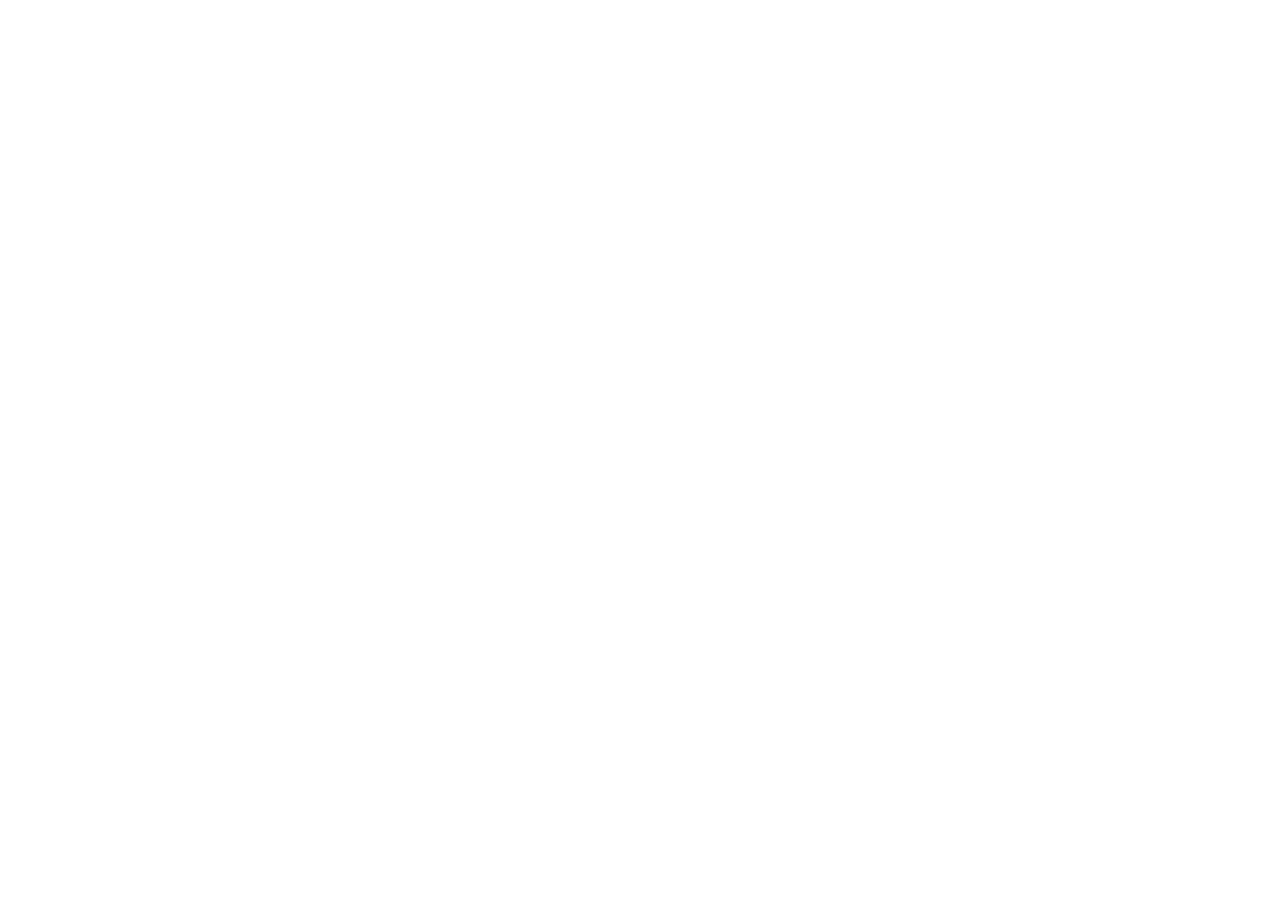
==== HTML/business.html @ ad4a868f "Template" ====
<!DOCTYPE html>
<html lang="en">
  <head>
    <meta charset="UTF-8" />
    <meta http-equiv="X-UA-Compatible" content="ie=edge" />
    <meta name="viewport" content="width=device-width, initial-scale=1.0" />
    <title>Tata Commercial Vehicles | Trucks, Buses, Vans and EVs</title>
  </head>
  <body></body>
</html>
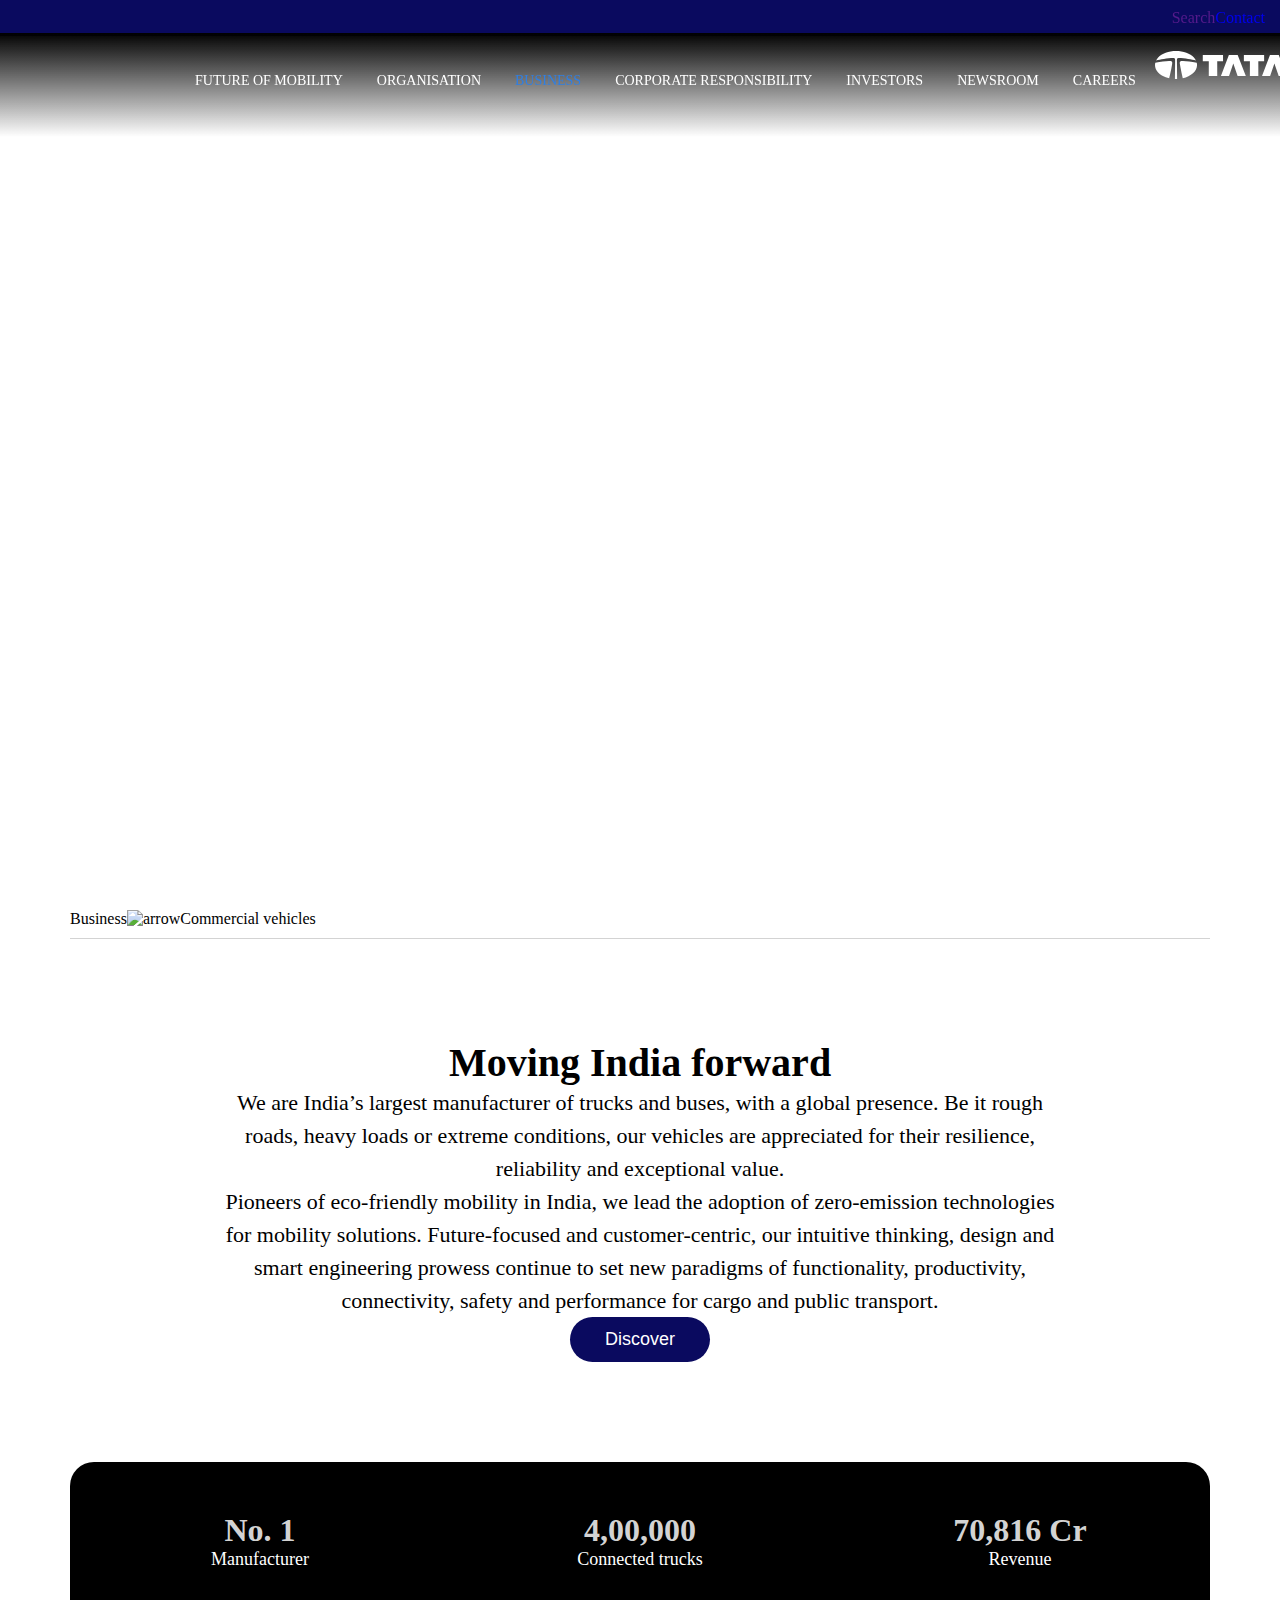
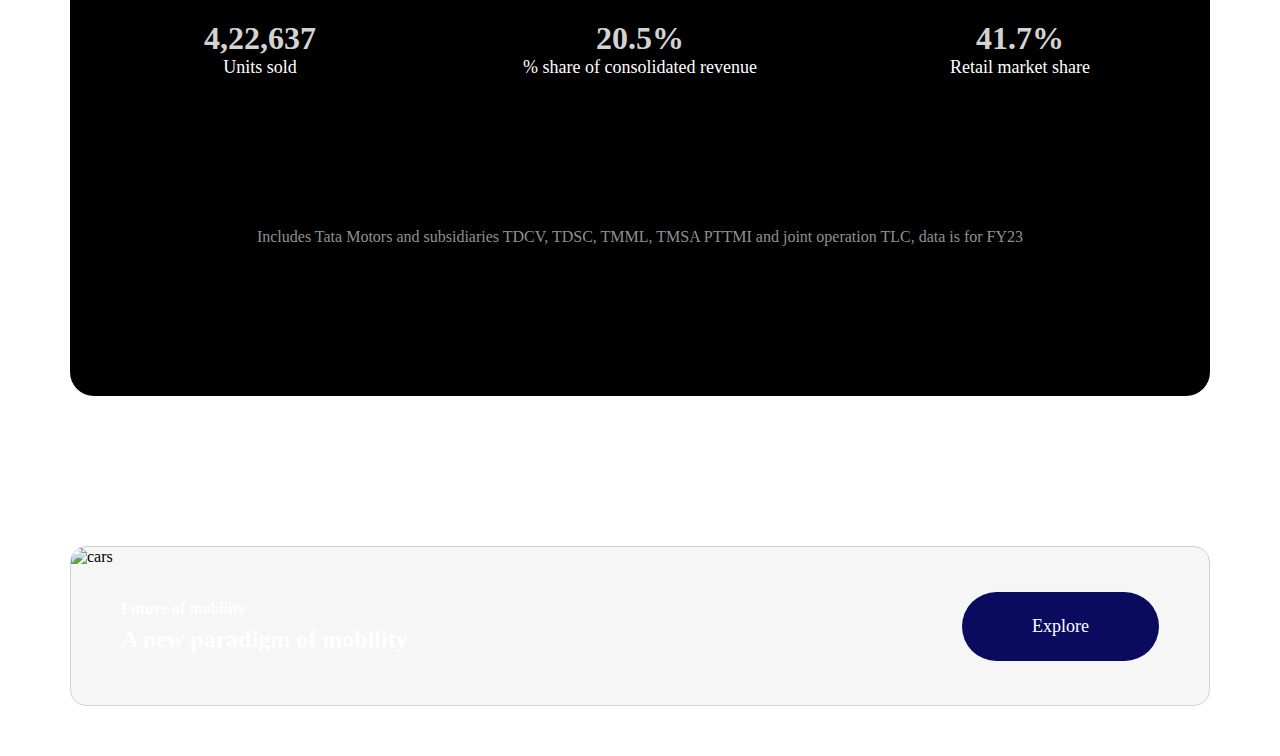
==== commit c3726ba5: "created business.html and business.css" ====
--- a/HTML/business.html
+++ b/HTML/business.html
@@ -1,10 +1,205 @@
+
 <!DOCTYPE html>
 <html lang="en">
-  <head>
-    <meta charset="UTF-8" />
-    <meta http-equiv="X-UA-Compatible" content="ie=edge" />
-    <meta name="viewport" content="width=device-width, initial-scale=1.0" />
+<head>
+    <meta charset="UTF-8">
+    <meta name="viewport" content="width=device-width, initial-scale=1.0">
     <title>Tata Commercial Vehicles | Trucks, Buses, Vans and EVs</title>
-  </head>
-  <body></body>
-</html>
+    <link rel="stylesheet" href="../CSS/business.css">
+</head>
+<body>
+    <section class="header-full-wrp nav-down">
+        <div class="top-head">
+          <div class="container-1600-wrp">
+            <ul>
+              <li>
+                <div class="menu-search-menu-container">
+                  <ul class="menu" id="menu-search-menu">
+                    <li class="astm-search-menu is-menu popup menu-item">
+                      <a href="" title="Search" aria-label="Search Title Link">
+                        Search
+                      </a>
+                    </li>
+                  </ul>
+                </div>
+              </li>
+              <li>
+                <a href="https://www.tatamotors.com/contact-us"> Contact </a>
+              </li>
+            </ul>
+          </div>
+        </div>
+        <div class="main-nav-bx">
+          <div class="container-1600-wrp">
+            <div class="row">
+              <div class="col-md-2 col-6">
+                <a class="logo-wrp" href="https://www.tatamotors.com">
+                  <img
+                    srcset="
+                      https://www.tatamotors.com/wp-content/themes/TataMotors/images/Tata-Motors-logo.svg
+                    "
+                    alt=""
+                    class="img-fluid"
+                  />
+                </a>
+              </div>
+              <div class="col-md-10 col-6">
+                <div class="nav-card">
+                  <ul class="level1">
+                    <li class="no-arrw-mob">
+                      <a href="https://www.tatamotors.com/future-of-mobility/">
+                        Future of Mobility
+                      </a>
+                    </li>
+                    <li class="level1">
+                      <a href="./HTML/organisation.html"> Organisation </a>
+                    </li>
+                    <li class="level1">
+                      <a href="./HTML/business.html" class="active">Business</a>
+                    </li>
+                    <li class="level1">
+                      <a href="./HTML/corporateResponsibility.html"
+                        >Corporate Responsibility</a
+                      >
+                    </li>
+                    <li class="level1">
+                      <a href="#">Investors</a>
+                    </li>
+                    <li class="level1">
+                      <a href="#">NewsRoom</a>
+                    </li>
+                    <li class="level1">
+                      <a href="#">Careers</a>
+                    </li>
+                  </ul>
+  
+                  <a
+                    style="color: rgb(13, 110, 253)"
+                    href="https://www.tata.com/"
+                    class="logo-wrp2"
+                    target="_blank"
+                  >
+                    <svg
+                      width="136"
+                      height="29"
+                      viewBox="0 0 132 29"
+                      fill="none"
+                      xmlns="http://www.w3.org/2000/svg"
+                    >
+                      <path
+                        d="M47.7871 4H68.0379V10.1893H62.2283V25.064H53.79V10.1893H47.7871V4ZM78.2938 12.5107L74.0302 25.064H65.9264L73.8743 4H82.6752L90.8147 25.064H82.6113L78.2938 12.5107ZM88.8788 4H109.129V10.1893H103.321V25.064H94.883V10.1893H88.8788V4ZM119.388 12.5107L115.123 25.064H107.019L114.97 4H123.768L131.905 25.064H123.704L119.388 12.5107Z"
+                        fill="white"
+                      ></path>
+                      <path
+                        fill-rule="evenodd"
+                        clip-rule="evenodd"
+                        d="M40.9057 9.39853C40.4014 8.40989 39.7373 7.46232 38.9111 6.57372C37.0544 4.5759 34.4347 2.91345 31.3346 1.76686C28.209 0.611392 24.6439 0 21.021 0C17.3982 0 13.8331 0.611392 10.7091 1.76686C7.60735 2.91359 4.98759 4.57603 3.13089 6.57372C2.30522 7.46219 1.63891 8.41108 1.13477 9.40025C5.17074 8.42724 12.0745 7.14258 18.4847 7.00676C19.1031 6.99351 19.5288 7.19094 19.8091 7.54514C20.1506 7.97645 20.1249 9.51394 20.1166 10.2018L19.9343 27.9804C20.2953 27.9923 20.658 28 21.021 28C21.3871 28 21.7518 27.994 22.1128 27.9821L21.9306 10.2017C21.9211 9.51394 21.8947 7.97632 22.2374 7.54501C22.5183 7.19094 22.9426 6.99351 23.5608 7.00663C29.9684 7.14139 36.8705 8.42632 40.9057 9.39853Z"
+                        fill="white"
+                      ></path>
+                      <path
+                        fill-rule="evenodd"
+                        clip-rule="evenodd"
+                        d="M41.7679 11.7104C35.8609 10.3791 31.9161 10.1329 28.0238 9.91753C24.631 9.7295 24.5867 10.9373 24.9254 13.2455C24.9476 13.3863 24.9748 13.5639 25.0071 13.7664C26.1451 20.4861 27.5623 26.2687 27.8058 27.2502C36.0771 25.3653 42.0422 20.1393 42.0422 14.0002C42.0422 13.2272 41.9485 12.4613 41.7679 11.7104ZM17.1208 13.2455C17.4599 10.9374 17.4164 9.7295 14.024 9.91753C10.1304 10.1329 6.18469 10.3789 0.275401 11.7112C0.0949015 12.4621 0 13.227 0 14.0001C0 16.6534 1.08273 19.2209 3.13149 21.4268C4.98818 23.4246 7.60795 25.087 10.7097 26.2344C11.8323 26.6488 13.0169 26.9884 14.2372 27.26C14.4663 26.3406 15.916 20.4376 17.0663 13.5977C17.0876 13.4666 17.1073 13.3456 17.1208 13.2455Z"
+                        fill="white"
+                      ></path>
+                    </svg>
+                  </a>
+                </div>
+              </div>
+            </div>
+          </div>
+        </div>
+      </section>
+    
+    <section class="firstView">
+            <img src="https://www.tatamotors.com/wp-content/themes/TataMotors/images/cv-banner.jpg" alt="Tata motors " width="100vw" height="100vh">
+            <div class="continer">
+                <p class="para">Commercial vehicles</p>
+                <h1 class="headline">Standing Strong</h1>
+            </div>
+    </section>
+    <section class="linehead">
+        <div class="container">
+            <ul class="list">
+                <li>Business</li>
+                <img src="url("../images/arrow-back-ios-new.svg")" alt="arrow">
+                <li>Commercial vehicles</li>
+            </ul>
+        </div>
+    </section>
+    <!-- intro section -->
+    <section class="intro">
+        <div class="container">
+            <h2 class="intro-heading">Moving India forward</h2>
+            <div class="allPara">
+                <p class="para1">
+                    We are India’s largest manufacturer of trucks and buses, with a global presence. Be it
+                    rough roads, heavy loads or extreme conditions, our vehicles are appreciated for their resilience,
+                    reliability and exceptional value.
+                </p>
+                <p class="para2">
+                    Pioneers of eco-friendly mobility in India, we lead the adoption of zero-emission
+                    technologies for mobility solutions. Future-focused and customer-centric, our intuitive thinking,
+                    design and smart engineering prowess continue to set new paradigms of functionality, productivity,
+                    connectivity, safety and performance for cargo and public transport.
+                </p>
+                <button class="btn">Discover</button>
+            </div>
+            
+        </div>
+    </section>
+    <!-- highlight section -->
+    <section class="banner">
+        <div class="container">
+            <div class="outerbox">
+                <div class="makeCols">
+                    <div class="col1">
+                        <span>No. 1</span>
+                        <p>Manufacturer</p>
+                    </div>
+                    <div class="col1">
+                        <span>4,00,000</span>
+                        <p>Connected trucks</p>
+                    </div>
+                    <div class="col1">
+                        <span>70,816 Cr</span>
+                        <p>Revenue</p>
+                    </div>
+                    <div class="col1">
+                        <span>4,22,637</span>
+                        <p>Units sold</p>
+                    </div>
+                    <div class="col1">
+                        <span>20.5%</span>
+                        <p>% share of consolidated revenue</p>
+                    </div>
+                    <div class="col1">
+                        <span>41.7%</span>
+                        <p>Retail market share</p>
+                    </div>
+                </div>
+                <p class="intro"> Includes Tata Motors and subsidiaries TDCV, TDSC, TMML, TMSA PTTMI and joint operation TLC, data is for FY23</p>
+            </div>
+        </div>
+    </section>
+    <!-- slider section -->
+    <section></section>
+    <!-- explore section -->
+    <section class="explore">
+        <div class="container">
+            <div class="innerbox">
+                <img src="https://www.tatamotors.com/wp-content/themes/TataMotors/images/Content-Card-cv.jpg" alt="cars" class="image">
+                <div class="content">
+                    <div class="innercontent">
+                        <h4 class="head4"> Future of mobility</h4>
+                        <h2 class="head2">A new paradigm of mobility</h2>
+                    </div>
+                    <div class="btn">
+                        <a href="#" class="btn-box">Explore</a>
+                    </div>
+                </div>
+            </div>
+        </div>
+    </section>
+</body>
+</html>--- a/CSS/business.css
+++ b/CSS/business.css
@@ -0,0 +1,370 @@
+
+*{
+  padding: 0;
+  margin: 0;
+  box-sizing: border-box;
+}
+/* header css */
+.header-full-wrp {
+  width: 100%;
+  position: fixed;
+  top: 0;
+  left: 50%;
+  z-index: 999999;
+  transition: all 0.3s ease-out;
+  max-width: 100%;
+  transform: translate(-50%, 0%);
+}
+
+.header-full-wrp::after {
+  content: "";
+  width: 100%;
+  height: 100%;
+  position: absolute;
+  top: -8.75rem;
+  left: 0px;
+  background-color: #000000;
+  z-index: -1;
+  transition: all 0.3s ease-out;
+}
+
+.header-full-wrp .top-head {
+  padding: 9px 0px;
+  background-color: #0a0a5f;
+  transition: all 0.3s ease-out;
+  width: 100%;
+  position: absolute;
+  top: 0px;
+  left: 0px;
+}
+
+.header-full-wrp .top-head .container-1600-wrp {
+  display: flex;
+  justify-content: flex-end;
+}
+
+.container-1600-wrp {
+  max-width: 100rem;
+  margin: 0 auto;
+  padding: 0px 0.938rem;
+}
+
+.header-full-wrp .top-head .container-1600-wrp ul {
+  list-style: none;
+  list-style-type: none;
+  margin: 0;
+  padding: 0;
+  display: flex;
+}
+
+.header-full-wrp .top-head .container-1600-wrp ul li {
+  display: flex;
+  align-items: center;
+}
+
+.header-full-wrp .main-nav-bx {
+  background: linear-gradient(180deg, #020202 0%, rgba(0, 0, 0, 0) 100%);
+}
+
+.header-full-wrp .main-nav-bx {
+  padding: 25px 0px;
+  position: relative;
+  margin: 0 auto;
+  margin-top: 33px;
+  transition: all 0.3s ease-out;
+}
+
+.row {
+  --bs-gutter-x: 1.5rem;
+  --bs-gutter-y: 0;
+  display: flex;
+  flex-wrap: wrap;
+  margin-top: calc(-1 * 0);
+  margin-right: calc(-0.5 * 1.5rem);
+  margin-left: calc(-0.5 * 1.5rem);
+}
+
+.header-full-wrp .main-nav-bx .logo-wrp {
+  display: block;
+  width: 175px;
+}
+
+.img-fluid {
+  max-width: 100%;
+  height: auto;
+}
+
+img,
+svg {
+  vertical-align: middle;
+}
+
+.header-full-wrp .main-nav-bx .nav-card {
+  transition: all 0.3s ease-out;
+  display: flex;
+  justify-content: flex-end;
+  align-items: flex-start;
+}
+
+.header-full-wrp .main-nav-bx .nav-card ul.level1 {
+  list-style: none;
+  list-style-type: none;
+  margin: 0.75rem 0px 0px;
+  padding: 0px;
+  width: fit-content;
+  display: flex;
+}
+
+.header-full-wrp .main-nav-bx .nav-card ul.level1 li {
+  position: relative;
+  padding-bottom: 1.25rem;
+}
+
+.header-full-wrp .main-nav-bx .nav-card ul.level1 li a {
+  font-size: 0.875rem;
+  line-height: 1.375rem;
+  color: #ffffff;
+  padding: 0px 1.063rem;
+  transition: all 0.3s ease-out;
+  text-transform: uppercase;
+  border-radius: 0px;
+  overflow: hidden;
+  text-decoration: none;
+}
+
+.header-full-wrp .main-nav-bx .nav-card ul.level1 li a:hover {
+  color: #307fe2 !important;
+}
+
+.nav-card .level1:not(.level2) li a.active {
+  color: #307fe2 !important;
+}
+
+h1,
+h2,
+h3,
+h4,
+h5,
+h6,
+a {
+  padding: 0;
+  margin: 0;
+  text-decoration: none;
+}
+
+.header-full-wrp .main-nav-bx .nav-card .logo-wrp2 {
+  display: inline-block;
+  position: relative;
+  top: -7px;
+  width: 124px;
+  height: 24px;
+}
+
+.firstView{
+  height: 100vh;
+  position: relative;
+  z-index: 1;
+}
+
+.firstView img{
+  width: 100%;
+  height: 100%;
+  object-fit: cover;
+  object-position: center center; */
+}
+img{
+  vertical-align: middle;
+}
+
+.firstView .continer{
+  position: absolute;
+  top: 50%;
+  left: 15%;
+  
+}
+.firstView .continer .para{
+  font-size: 25px;
+  line-height: 1.2;
+  color: white;
+  opacity: 1;
+  margin-bottom: 0;
+}
+.firstView .continer .headline{
+  font-size: 62px;
+  line-height: 1.3;
+  color: white;
+  margin-top: 17px;
+  margin-bottom: 8px;
+  font-weight: 500;
+  opacity: 1;
+}
+
+.linehead .container{
+  max-width: 1140px;
+  margin-left: auto;
+  margin-right: auto;
+}
+
+.linehead .container .list{
+  list-style: none;
+  display: flex;
+  flex-wrap: wrap;
+  padding: 10px 0;
+  border-bottom: 0.5px solid #d3d3d3;
+}
+
+.intro{
+  padding-top: 100px;
+  padding-bottom: 100px;
+  background-image:url("https://www.tatamotors.com/wp-content/themes/TataMotors/images/pattern-dotted.png"), url("https://www.tatamotors.com/wp-content/themes/TataMotors/images/pattern-dotted.png");
+  background-repeat: no-repeat;
+  background-position: left top 30px, right top 30px;
+  background-size: 12%;
+}
+
+.intro .container{
+  width: 1140px;
+  margin-left: auto;
+  margin-right: auto;
+}
+
+.intro .allPara{
+  margin: auto;
+  text-align: center;
+  width: 75%;
+}
+.intro .container .intro-heading{
+  
+  text-align: center;
+  font-size: 40px;
+}
+
+.intro .para1{
+  text-align: center;
+  font-size: 22px;
+  line-height: 1.5;
+  color: #000000;
+}
+.intro .para2{
+  text-align: center;
+  font-size: 22px;
+  line-height: 1.5;
+  color: #000000;
+}
+
+.btn{
+  border: none;
+  display: inline-block;
+  padding: 12px 35px;
+  background-color: #0a0a5f;
+  text-decoration: none;
+  border-radius: 70px;
+  font-size: 18px;
+  color: white;
+}
+
+.banner{
+  margin-bottom: 100px;
+}
+
+.banner .container{
+  max-width: 1140px;
+  margin-right: auto;
+  margin-left: auto;
+}
+
+.container .outerbox{
+  border-radius: 24px;
+  background-color: #000000;
+  padding: 50px 0px;
+}
+
+.makeCols{
+  display: grid;
+  grid-template-columns: repeat(3, 1fr);
+  justify-content: center;
+  align-items: center;
+  row-gap: 50px;
+  color: white;
+}
+
+.col1 span{
+  color: #d3d3d3;
+  text-align: center;
+  font-size: 32px;
+  font-style: normal;
+  font-weight: 800;
+  line-height: normal;
+  display: block;
+  margin-bottom: 0;
+}
+.col1 p{
+  text-align: center;
+  font-size: 18px;
+  font-style: normal;
+  font-weight: 500;
+  line-height: normal;
+}
+.container .outerbox .intro {
+  font-size: 16px;
+  color: #919191;
+  margin-bottom: 0;
+  margin-top: 50px;
+  text-align: center;
+}
+
+/* explore section */
+.explore{
+  background-color: #ffffff;
+  padding-top: 50px;
+  padding-bottom: 50px;
+}
+.explore .container{
+  max-width: 1140px;
+  margin-left: auto;
+  margin-right: auto;
+}
+.explore .container .innerbox{
+  position: relative;
+  width: 100%;
+  overflow: hidden;
+  min-height: 160px;
+  border-radius: 16px;
+  border: 1px solid #d3d3d3;
+  background: rgba(211, 211, 211, 0.2);
+}
+.innerbox .image{
+  width: 100%;
+  height: 100%;
+  object-fit: cover;
+  object-position: center;
+}
+.explore .content{
+  position: absolute;
+  width: 100%;
+  height: 100%;
+  top: 0;
+  left: 0;
+  display: flex;
+  justify-content: space-between;
+  align-items: center;
+  padding: 0 50px;
+}
+.explore .content .innercontent .head4{
+  color:white;
+  font-size: 16px;
+  margin-bottom: 0.5rem;
+}
+.explore .content .innercontent .head2{
+  color: white;
+}
+.btn-box{
+  border: none;
+  display: inline-block;
+  padding: 12px 35px;
+  color: #ffffff;
+  font-size: 18px;
+  position: relative;
+  text-decoration: none;
+  cursor: pointer;
+}
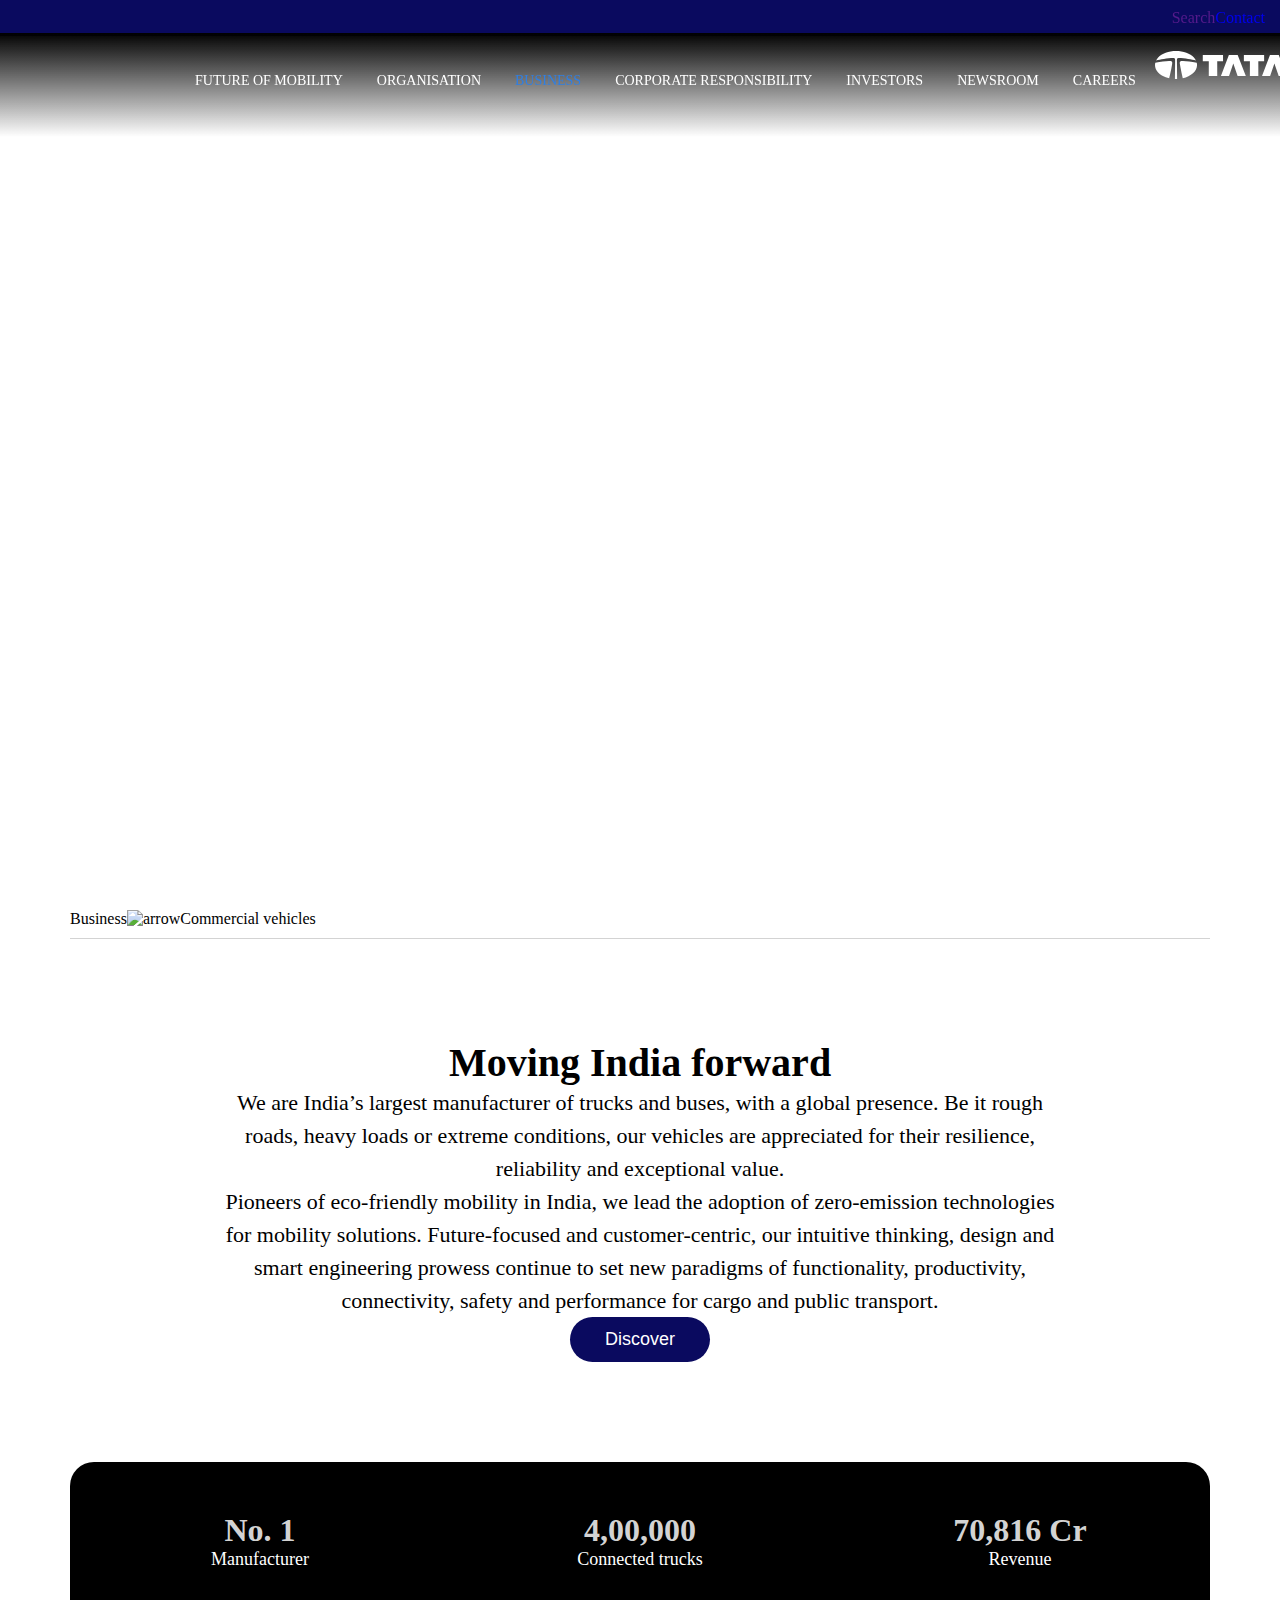
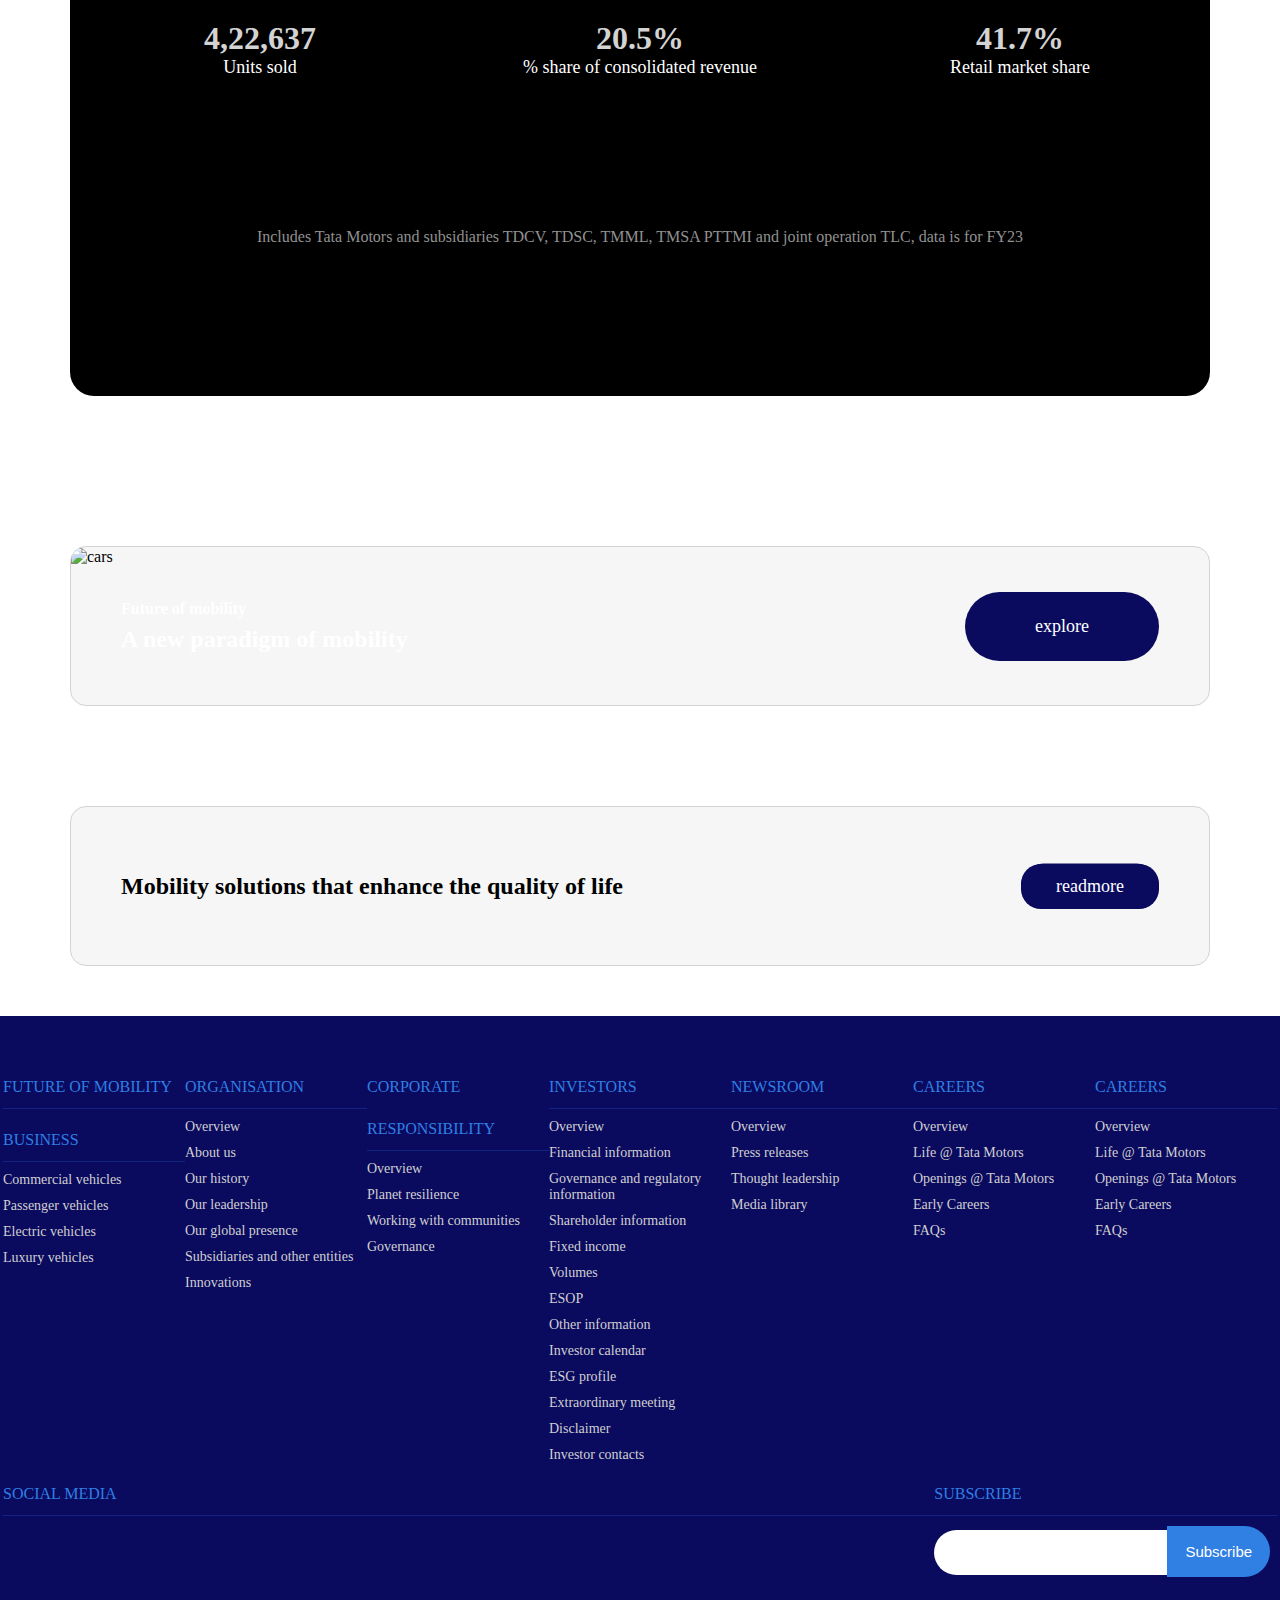
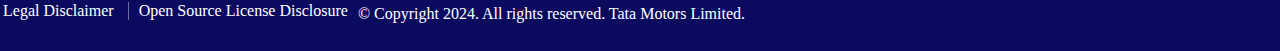
==== commit 6bd2fe54: "added footer in business.html" ====
--- a/HTML/business.html
+++ b/HTML/business.html
@@ -114,9 +114,12 @@
     <section class="firstView">
             <img src="https://www.tatamotors.com/wp-content/themes/TataMotors/images/cv-banner.jpg" alt="Tata motors " width="100vw" height="100vh">
             <div class="continer">
+              <div class="caption">
                 <p class="para">Commercial vehicles</p>
                 <h1 class="headline">Standing Strong</h1>
-            </div>
+              </div>
+            </div>
+      
     </section>
     <section class="linehead">
         <div class="container">
@@ -201,5 +204,253 @@
             </div>
         </div>
     </section>
+    <!-- section readmore -->
+    <section class="readmore">
+      <div class="container">
+        <div class="clc">
+          <div class="clc-content">
+            <div class="left-content">
+              <h2>Mobility solutions that enhance the quality of life</h2>
+            </div>
+            <a href="#" class="btn-box">Readmore</a>
+          </div>
+        </div>
+      </div>
+    </section>
+    <!-- footer section -->
+    <section class="footer-wrp">
+      <div class="container-1600-wrp">
+        <div class="row f1">
+          <div class="col col-xl-2">
+            <a href="../HTML/futureOfMobility.html" class="ttle footerA">
+              Future of mobility
+            </a>
+            <a href="javascript:void(0)" class="ttle accordion_head2 footerA">
+              Business
+            </a>
+            <div class="ftr-sub-links-cvr accordion_body2">
+              <a href="../HTML/business.html" class="ftr-link footerA">
+                Commercial vehicles
+              </a>
+              <a href="../HTML/business.html" class="ftr-link footerA">
+                Passenger vehicles</a
+              >
+              <a href="../HTML/business.html" class="ftr-link footerA">
+                Electric vehicles
+              </a>
+              <a href="../HTML/business.html" class="ftr-link footerA">
+                Luxury vehicles
+              </a>
+            </div>
+          </div>
+          <div class="col ftr-drop-wrp">
+            <a href="javascript:void(0)" class="ttle accordion_head2"
+              >Organisation</a
+            >
+            <div class="ftr-sub-links-cvr accordion_body2">
+              <a href="../HTML/organisation.html" class="ftr-link footerA">
+                Overview
+              </a>
+              <a href="../HTML/organisation.html" class="ftr-link footerA">
+                About us
+              </a>
+              <a href="../HTML/organisation.html" class="ftr-link footerA">
+                Our history
+              </a>
+              <a href="../HTML/organisation.html" class="ftr-link footerA">
+                Our leadership
+              </a>
+              <a href="../HTML/organisation.html" class="ftr-link footerA">
+                Our global presence
+              </a>
+              <a
+                href="https://www.tatamotors.com/organisation/subsidiaries"
+                class="ftr-link footerA"
+              >
+                Subsidiaries and other entities
+              </a>
+              <a
+                href="https://www.tatamotors.com/organisation/innovation"
+                class="ftr-link footerA"
+              >
+                Innovations
+              </a>
+            </div>
+          </div>
+          <div class="col col-xl-3 ftr-drop-wrp">
+            <a href="javascript:void(0)" class="ttle accordion_head2 footerA"
+              >Corporate responsibility</a
+            >
+            <div class="ftr-sub-links-cvr accordion_body2">
+              <a
+                href="../HTML/corporateResponsibility.html"
+                class="ftr-link footerA"
+                >Overview</a
+              >
+              <a
+                href="../HTML/corporateResponsibility.html"
+                class="ftr-link footerA"
+                >Planet resilience</a
+              >
+              <a
+                href="../HTML/corporateResponsibility.html"
+                class="ftr-link footerA"
+                >Working with communities</a
+              >
+              <a
+                href="../HTML/corporateResponsibility.html"
+                class="ftr-link footerA"
+                >Governance</a
+              >
+            </div>
+          </div>
+
+          <div class="col ftr-drop-wrp">
+            <a href="javascript:void(0)" class="ttle accordion_head2 footerA"
+              >Investors</a
+            >
+            <div class="ftr-sub-links-cvr accordion_body2">
+              <a href="#" class="ftr-link footerA">Overview</a>
+              <a href="#" class="ftr-link footerA">Financial information </a>
+              <a href="#" class="ftr-link footerA"
+                >Governance and regulatory information</a
+              >
+              <a href="#" class="ftr-link footerA">Shareholder information</a>
+              <a href="#" class="ftr-link footerA">Fixed income</a>
+              <a href="#" class="ftr-link footerA">Volumes</a>
+              <a href="#" class="ftr-link footerA">ESOP</a>
+              <a href="#" class="ftr-link footerA">Other information</a>
+              <a href="#" class="ftr-link footerA">Investor calendar</a>
+              <a href="#" target="_blank" class="ftr-link footerA"
+                >ESG profile</a
+              >
+              <a href="#" class="ftr-link footerA">Extraordinary meeting</a>
+              <a href="#" class="ftr-link footerA">Disclaimer</a>
+              <a href="#" class="ftr-link footerA">Investor contacts</a>
+            </div>
+          </div>
+
+          <div class="col ftr-drop-wrp">
+            <a href="javascript:void(0)" class="ttle accordion_head2 footerA"
+              >Newsroom</a
+            >
+            <div class="ftr-sub-links-cvr accordion_body2">
+              <a href="./newsroom.html" class="ftr-link footerA">Overview</a>
+              <a href="#" class="ftr-link footerA">Press releases</a>
+              <a href="#" class="ftr-link footerA">Thought leadership</a>
+              <a href="./newsroom.html" class="ftr-link footerA"
+                >Media library</a
+              >
+            </div>
+          </div>
+
+          <div class="col ftr-drop-wrp">
+            <a href="javascript:void(0)" class="ttle accordion_head2 footerA"
+              >Careers</a
+            >
+            <div class="ftr-sub-links-cvr accordion_body2">
+              <a href="#" class="ftr-link footerA">Overview</a>
+              <a href="#" class="ftr-link footerA">Life @ Tata Motors</a>
+              <a href="#" class="ftr-link footerA">Openings @ Tata Motors</a>
+              <a href="#" class="ftr-link footerA">Early Careers</a>
+              <a href="#" class="ftr-link footerA">FAQs</a>
+            </div>
+          </div>
+
+          <div class="col ftr-drop-wrp">
+            <a href="javascript:void(0)" class="ttle accordion_head2 footerA"
+              >Careers</a
+            >
+            <div class="ftr-sub-links-cvr accordion_body2">
+              <a href="#" class="ftr-link footerA">Overview</a>
+              <a href="#" class="ftr-link footerA">Life @ Tata Motors</a>
+              <a href="#" class="ftr-link footerA">Openings @ Tata Motors</a>
+              <a href="#" class="ftr-link footerA">Early Careers</a>
+              <a href="#" class="ftr-link footerA">FAQs</a>
+            </div>
+          </div>
+        </div>
+
+        <div class="row f2 justify-content-between">
+          <div class="col col-xl-2 ftr-drop-wrp">
+            <p class="ttle accordion_head2">Social Media</p>
+            <div class="ftr-sub-links-cvr accordion_body2 socialIcons">
+              <a
+                href="https://www.facebook.com/TataMotorsGroup/"
+                class="ftr-link"
+                target="_blank"
+                ><i class="fab fa-facebook-square" aria-hidden="true"></i
+              ></a>
+              <a
+                href="https://www.instagram.com/tatamotorsgroup/"
+                class="ftr-link"
+                target="_blank"
+              >
+                <i class="fab fa-instagram" aria-hidden="true"></i>
+              </a>
+              <a
+                href="https://twitter.com/TataMotors"
+                class="ftr-link"
+                target="_blank"
+              >
+                <i
+                  class="fa-brands fa-square-x-twitter"
+                  aria-hidden="true"
+                ></i>
+              </a>
+              <a
+                href="https://www.linkedin.com/company/tata-motors/"
+                class="ftr-link"
+                target="_blank"
+                ><i class="fab fa-linkedin" aria-hidden="true"></i
+              ></a>
+              <a
+                href="https://www.youtube.com/user/TataMotorsGroup"
+                class="ftr-link"
+                target="_blank"
+                ><i class="fab fa-youtube-square" aria-hidden="true"></i
+              ></a>
+            </div>
+          </div>
+          <div class="col-md-4 ftr-drop-wrp">
+            <div class="subscr-wrp">
+              <p class="ttle">Subscribe</p>
+              <div class="subscribe-wrp">
+                <input
+                  type="email"
+                  placeholder="Enter your email"
+                  class="lhs subscribe_email"
+                />
+                <input
+                  type="hidden"
+                  name="csrf_token2"
+                  class="csrf_token2"
+                  value="5196"
+                />
+                <input
+                  type="submit"
+                  name="Submit"
+                  id=""
+                  class="rhs subscribe_subm"
+                  value="Subscribe"
+                />
+              </div>
+            </div>
+          </div>
+        </div>
+        <div class="row mt25 f3">
+          <div class="col-12 col-md-6">
+            <a href="#">Legal Disclaimer</a>
+            <a href="#">Open Source License Disclosure</a>
+          </div>
+          <div class="col-12 col-md-6">
+            <p class="copy-txt text-md-end">
+              © Copyright 2024. All rights reserved. Tata Motors Limited.
+            </p>
+          </div>
+        </div>
+      </div>
+    </section>
+
 </body>
 </html>--- a/CSS/business.css
+++ b/CSS/business.css
@@ -368,3 +368,541 @@
   text-decoration: none;
   cursor: pointer;
 }
+/* 
+readmore section */
+.readmore{
+  background-color: white;
+  padding-top: 50px;
+  padding-bottom: 50px;
+}
+.readmore .container{
+  max-width: 1140px;
+  margin-right: auto;
+    margin-left: auto;
+}
+.readmore .container .clc{
+  position: relative;
+    width: 100%;
+    overflow: hidden;
+    min-height: 160px;
+    border-radius: 16px;
+    border: 1px solid #d3d3d3;
+    background: rgba(211, 211, 211, 0.2);
+}
+.readmore .container .clc .clc-content{
+  position: absolute;
+    width: 100%;
+    height: 100%;
+    top: 0;
+    left: 0;
+    display: flex;
+    justify-content: space-between;
+    align-items: center;
+    padding: 0 50px;
+}
+.clc-content .left-content{
+  position: relative;
+    z-index: 2;
+    width: 80%;
+}
+.clc-content .btn-box{
+  background-color: #0a0a5f;
+  color: white;
+  border-radius: 20px;
+  cursor: pointer;
+}
+/* 
+footer section */
+.footer-wrp {
+  max-width: 100%;
+  margin: 0 auto;
+  padding: 50px 0px 25px;
+  background-color: #0a0a5f;
+}
+
+.footer-wrp .ttle {
+  font-size: 16px;
+  line-height: 42px;
+  color: #307fe2;
+  margin-bottom: 10px;
+  display: flex;
+  justify-content: space-between;
+  align-items: center;
+  border-bottom: 1px solid rgba(48, 127, 226, 0.2392156863);
+  text-transform: uppercase;
+}
+
+.footer-wrp .accordion_head2 {
+  background-color: transparent;
+  cursor: pointer;
+  width: 100%;
+}
+
+.footer-wrp .accordion_body2 {
+  background: transparent;
+  display: block;
+}
+
+.footer-wrp .ftr-link {
+  font-size: 14px;
+  margin-bottom: 10px;
+  color: #d0d0d0;
+  display: block;
+  transition: all 0.3s ease-out;
+}
+
+.col {
+  flex: 1 0 0%;
+}
+
+.footerA:hover {
+  color: #307fe2;
+  text-decoration: none;
+}
+
+.justify-content-between {
+  justify-content: space-between !important;
+}
+
+.socialIcons a {
+  display: inline-block !important;
+  font-size: 24px !important;
+  margin-right: 10px;
+}
+
+.footer-wrp .subscribe-wrp .lhs::placeholder {
+  color: #ffffff;
+  font-size: 18px;
+}
+
+.footer-wrp .subscribe-wrp .lhs {
+  color: #000000;
+  background-color: #ffffff;
+  border: none;
+  width: 68%;
+  padding: 15px;
+  padding-left: 15px;
+  padding-left: 50px;
+  border-top-left-radius: 30px;
+  border-bottom-left-radius: 30px;
+  background-image: url("https://www.tatamotors.com/wp-content/themes/TataMotors/images/material-symbols_mail-outline.png");
+  background-repeat: no-repeat;
+  background-position: top 15px left 15px;
+}
+
+.footer-wrp .subscribe-wrp .rhs {
+  background-color: #307fe2;
+  border: none;
+  width: 30%;
+  padding: 17px;
+  color: #ffffff;
+  font-size: 15px;
+  border-top-right-radius: 30px;
+  border-bottom-right-radius: 30px;
+  margin-left: -4px;
+}
+
+.mt25 {
+  margin-top: 25px !important;
+}
+
+.footer-wrp .f3 a {
+  display: inline-block;
+  color: #ffffff;
+  padding-right: 10px;
+}
+
+.footer-wrp .f3 a:last-child {
+  padding-left: 10px;
+  border-left: 1px solid rgba(255, 255, 255, 0.4);
+}
+
+.footer-wrp .copy-txt {
+  margin: 0px;
+  font-size: 16px;
+  line-height: 24px;
+  color: #fff;
+}
+
+#map-container {
+  position: relative;
+  margin: 0 auto;
+  background-color: #f5f9ff;
+  padding: 100px 0px 50px;
+}
+
+#map-container .cvr .common-ttle {
+  margin-bottom: 20px;
+}
+
+#map-container .cvr .desc {
+  font-size: 16px;
+  line-height: 1.5;
+  max-width: 426px;
+}
+
+.text-center {
+  text-align: center !important;
+}
+
+.btn-box::before {
+  content: "";
+  width: 100%;
+  height: 100%;
+  position: absolute;
+  top: 50%;
+  left: 50%;
+  transform: translate(-50%, -50%);
+  background-color: #0a0a5f;
+  transition: all 0.3s ease-out;
+  z-index: -1;
+  border-radius: 70px;
+}
+
+.btn-box {
+  border: none;
+  display: inline-block;
+  padding: 12px 35px;
+  color: #ffffff;
+  font-size: 18px;
+  position: relative;
+  z-index: 1;
+  transition: all 0.3s ease-out;
+  text-transform: lowercase;
+}
+
+#map-container .cvr .countries-tabs {
+  max-width: 550px;
+}
+
+.mt-4 {
+  margin-top: 1.5rem !important;
+}
+
+#map-container .cvr .countries-tabs .news.active {
+  border-bottom: 1px solid #307fe2;
+}
+.news {
+  transition: color 0.2s ease;
+}
+
+#map-container .cvr .countries-tabs h3::before {
+  content: "";
+  color: #000000;
+  width: 16px;
+  height: 16px;
+  position: absolute;
+  top: 50%;
+  right: 0%;
+  transform: translate(0%, 0%);
+  background-image: url("https://www.tatamotors.com/wp-content/themes/TataMotors/images/Vector-arrw-blue-light.svg");
+  background-repeat: no-repeat;
+  background-position: right center;
+  opacity: 0;
+}
+
+#map-container .cvr .countries-tabs .news.active h3 {
+  color: #307fe2;
+}
+#map-container .cvr .countries-tabs h3 {
+  padding: 15px 0px;
+  color: #919191;
+  transition: all 0.3s ease-out;
+  position: relative;
+  cursor: pointer;
+  font-size: 22px;
+}
+
+#map-container .cvr .countries-tabs .news.active .country-tags {
+  display: block;
+}
+
+.news + .news {
+  border-top: 1px #d0d0d0 solid;
+}
+.news {
+  transition: color 0.2s ease;
+}
+
+.innovation-wrp {
+  margin: 0 auto;
+  overflow: hidden;
+}
+
+.innovation-wrp .innov-lhs img {
+  position: relative;
+}
+
+.w-100 {
+  width: 100% !important;
+}
+
+.innovation-wrp .innov-rhs {
+  padding: 60px 0px 0px 150px;
+  height: 100%;
+  position: relative;
+}
+
+.innovation-wrp .innov-rhs .common-ttle {
+  margin-bottom: 15px;
+}
+
+.innovation-wrp .innov-rhs .desc {
+  max-width: 565px;
+  font-size: 16px;
+  line-height: 1.5;
+}
+
+.innovation-wrp .innov-rhs .btn-box {
+  border: none;
+  display: inline-block;
+  padding: 12px 20px;
+  color: #ffffff;
+  font-size: 18px;
+  position: relative;
+  z-index: 1;
+  margin-top: 30px;
+  transition: all 0.3s ease-out;
+}
+
+.innovation-wrp .innov-rhs .btn-box::before {
+  content: "";
+  width: 100%;
+  height: 100%;
+  position: absolute;
+  top: 50%;
+  left: 50%;
+  transform: translate(-50%, -50%);
+  background-color: #0a0a5f;
+  transition: all 0.3s ease-out;
+  z-index: -1;
+}
+
+.innovation-wrp .innov-rhs .innov-sldr {
+  max-width: 1110px;
+  position: absolute;
+  left: -120px;
+  bottom: 60px;
+}
+
+.swiper-pointer-events {
+  touch-action: pan-y;
+}
+
+.swiper {
+  margin-left: auto;
+  margin-right: auto;
+  overflow: hidden;
+  list-style: none;
+  padding: 0;
+  z-index: 1;
+}
+
+.swiper-wrapper {
+  position: relative;
+  width: 100%;
+  height: 100%;
+  z-index: 1;
+  display: flex;
+  transition-property: transform;
+  box-sizing: content-box;
+}
+
+.swiper-backface-hidden .swiper-slide {
+  transform: translateZ(0);
+  -webkit-backface-visibility: hidden;
+  backface-visibility: hidden;
+}
+.swiper-slide {
+  flex-shrink: 0;
+  width: 100%;
+  height: 100%;
+  position: relative;
+  transition-property: transform;
+}
+
+.innovation-wrp
+  .innov-rhs
+  .innov-sldr
+  .swiper-wrapper
+  .swiper-slide
+  .innov-card {
+  border-radius: 20px;
+  position: relative;
+  overflow: hidden;
+}
+
+.innovation-wrp
+  .innov-rhs
+  .innov-sldr
+  .swiper-wrapper
+  .swiper-slide
+  .innov-card
+  img {
+  border-radius: 20px;
+  width: 100%;
+}
+
+.innovation-wrp
+  .innov-rhs
+  .innov-sldr
+  .swiper-wrapper
+  .swiper-slide
+  .innov-card
+  .desc-card {
+  width: 100%;
+  padding: 30px;
+  position: absolute;
+  left: 0px;
+  bottom: 0px;
+  z-index: 2;
+}
+
+.innovation-wrp
+  .innov-rhs
+  .innov-sldr
+  .swiper-wrapper
+  .swiper-slide
+  .innov-card
+  .desc-card
+  h2 {
+  color: #ffffff;
+  font-size: 30px;
+  line-height: 36px;
+  margin-bottom: 10px;
+}
+
+.innovation-wrp
+  .innov-rhs
+  .innov-sldr
+  .swiper-wrapper
+  .swiper-slide
+  .innov-card
+  .desc-card
+  p {
+  min-height: 50px;
+  color: #ffffff;
+  font-size: 18px;
+  line-height: 1.3;
+}
+
+.readmore-cta {
+  display: block;
+  width: fit-content;
+  font-size: 18px;
+  color: #ffffff;
+  border-bottom: 1px solid #ffffff;
+  position: relative;
+  bottom: 2px;
+}
+
+.readmore-cta::before {
+  content: "";
+  width: 33px;
+  height: 22px;
+  position: absolute;
+  top: 8px;
+  right: -25px;
+  opacity: 0;
+  background-image: url("https://www.tatamotors.com/wp-content/themes/TataMotors/images/arrw-cta-white_03.png");
+  background-repeat: no-repeat;
+  background-position: center center;
+  transition: all 0.3s ease-out;
+  display: none !important;
+}
+
+.innovation-wrp
+  .innov-rhs
+  .innov-sldr
+  .swiper-wrapper
+  .swiper-slide
+  .innov-card:hover::after {
+  content: "";
+  display: block;
+  position: absolute;
+  bottom: 0;
+  left: 0;
+  width: 100%;
+  height: 600px;
+  background: linear-gradient(
+      180deg,
+      rgba(10, 10, 95, 0) 48.58%,
+      #0a0a5f 99.05%
+    ),
+    linear-gradient(180deg, rgba(0, 0, 0, 0) 44.25%, #000 100%);
+}
+
+.career-in-wrp {
+  margin: 0 auto;
+  padding: 100px 0px;
+  background-color: #f5f9ff;
+}
+
+.career-in-wrp .career-in-card {
+  background-color: #ffffff;
+  border-radius: 24px;
+  overflow: hidden;
+}
+
+.g-0 {
+  margin-top: 0;
+  margin-left: 0;
+  margin-right: 0;
+}
+
+.career-in-wrp .career-in-lhs {
+  padding: 60px;
+  height: 100%;
+  border-radius: 35px 0px 0px 35px;
+}
+
+.career-in-wrp .career-in-lhs .common-ttle {
+  margin-bottom: 20px;
+}
+
+.career-in-wrp .career-in-lhs .desc {
+  font-size: 16px;
+  line-height: 1.5;
+}
+
+.mb-4 {
+  margin-bottom: 1.5rem !important;
+}
+
+.btn-box::before {
+  content: "";
+  width: 100%;
+  height: 100%;
+  position: absolute;
+  top: 50%;
+  left: 50%;
+  transform: translate(-50%, -50%);
+  background-color: #0a0a5f;
+  transition: all 0.3s ease-out;
+  z-index: -1;
+  border-radius: 70px;
+}
+
+.btn-box {
+  border: none;
+  display: inline-block;
+  padding: 12px 35px;
+  color: #ffffff;
+  font-size: 18px;
+  position: relative;
+  z-index: 1;
+  transition: all 0.3s ease-out;
+  text-transform: lowercase;
+}
+
+.career-in-wrp .career-in-rhs {
+  height: 100%;
+  border-radius: 24px;
+  overflow: hidden;
+}
+
+.career-in-wrp .career-in-rhs img {
+  height: 100%;
+  -o-object-fit: cover;
+  object-fit: cover;
+}